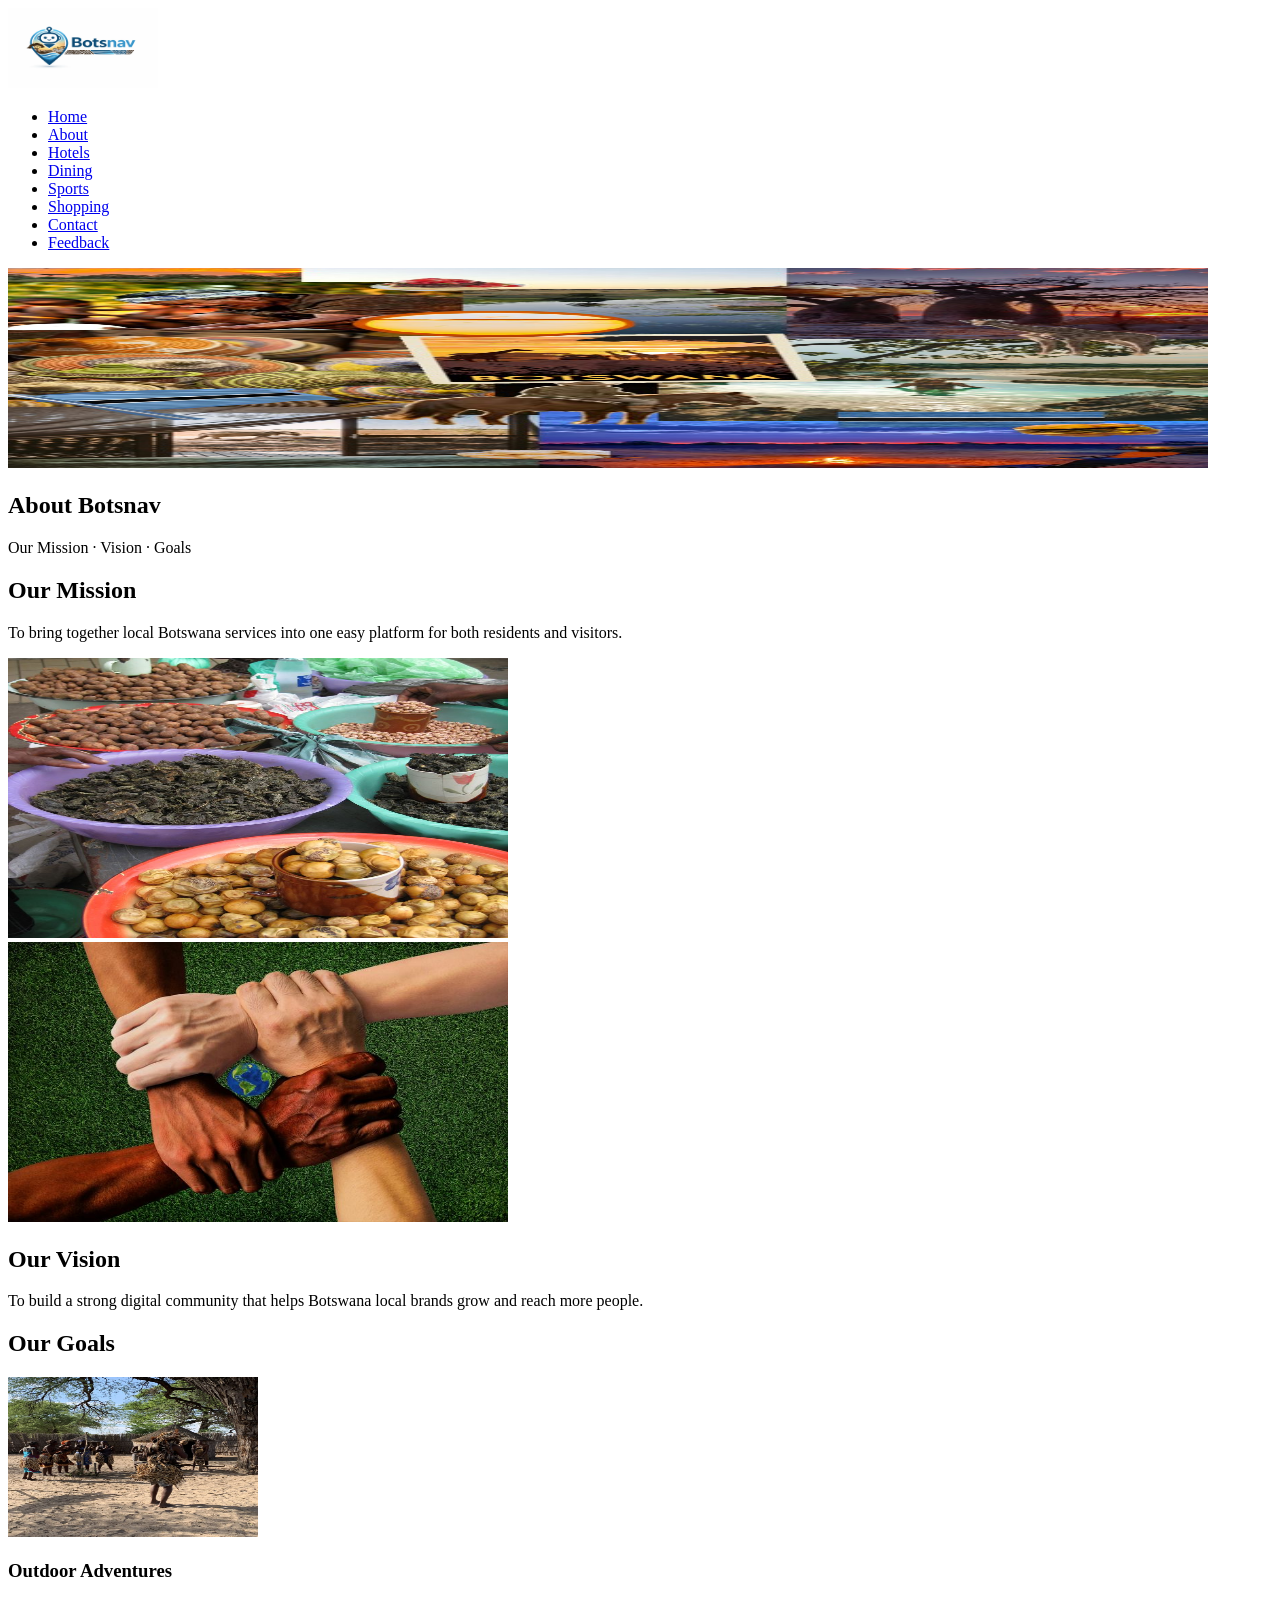
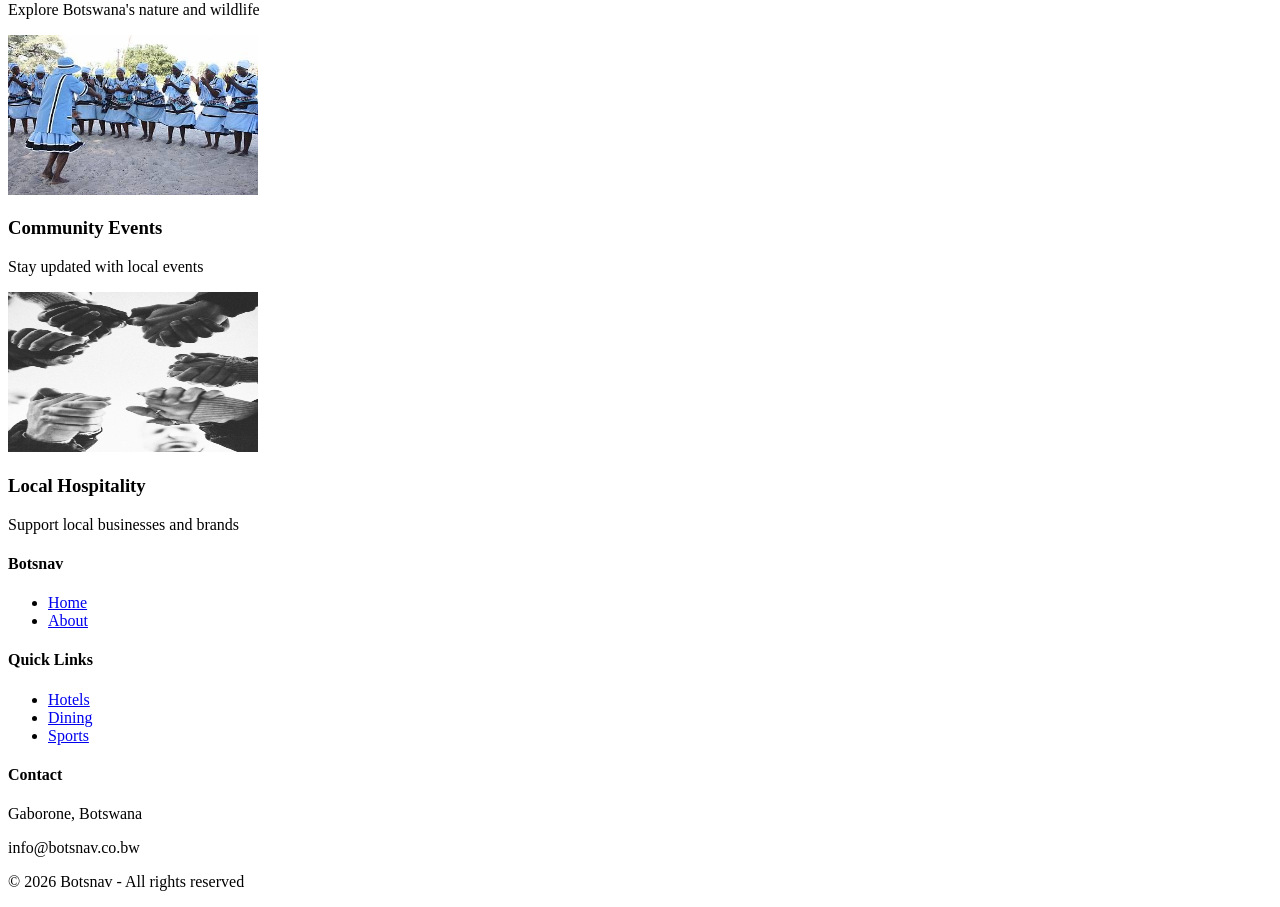
==== about.html @ 478df35c "Rename About.html to about.html" ====
<!DOCTYPE html>
<html lang="en">
<head>
  <meta charset="UTF-8">
  <meta name="viewport" content="width=device-width, initial-scale=1.0">
  <title>Botsnav - About</title>
</head>

<body>

  
  <header>
    <nav>
      <div class="logo">
        <img src="imagez/logo.webp" alt="Botsnav Logo" width="150" height="80">
      </div>

      <ul>
        <li><a href="index.html">Home</a></li>
        <li><a href="about.html">About</a></li>
        <li><a href="hotels.html">Hotels</a></li>
        <li><a href="dining.html">Dining</a></li>
        <li><a href="sports.html">Sports</a></li>
        <li><a href="shopping.html">Shopping</a></li>
        <li><a href="contact.html">Contact</a></li>
        <li><a href="feedback.html">Feedback</a></li>
      </ul>
    </nav>
  </header>


  
  <section class="page-banner">
    <img src="imagez/bw.jpeg" alt="About Botsnav Banner" width="1200" height="200">

    <div class="banner-content">
      <h1>About Botsnav</h1>
      <p>Our Mission · Vision · Goals</p>
    </div>
  </section>


  
  <section class="mission">
    <div class="mission-text">
      <h2>Our Mission</h2>
      <p>
        To bring together local Botswana services into one easy platform 
        for both residents and visitors.
      </p>
    </div>

    <div class="mission-image">
      <img src="imagez/dijo.jpeg" alt="Botsnav Mission" width="500" height="280">
    </div>
  </section>


 
  <section class="vision">
    <div class="vision-image">
      <img src="imagez/tshwaragano.jpeg" alt="Botsnav Vision" width="500" height="280">
    </div>

    <div class="vision-text">
      <h2>Our Vision</h2>
      <p>
        To build a strong digital community that helps Botswana 
        local brands grow and reach more people.
      </p>
    </div>
  </section>


  
  <section class="goals">
    <h2>Our Goals</h2>

    <div class="goals-grid">

      <!-- Goal 1 -->
      <article>
        <img src="imagez/setso.jpeg" alt="Outdoor Adventures" width="250" height="160">
        <h3>Outdoor Adventures</h3>
        <p>Explore Botswana's nature and wildlife</p>
      </article>

      <!-- Goal 2 -->
      <article>
        <img src="imagez/ngwao.jpeg" alt="Community Events" width="250" height="160">
        <h3>Community Events</h3>
        <p>Stay updated with local events</p>
      </article>

      <!-- Goal 3 -->
      <article>
        <img src="imagez/unity.jpeg" alt="Local Hospitality" width="250" height="160">
        <h3>Local Hospitality</h3>
        <p>Support local businesses and brands</p>
      </article>

    </div>
  </section>



  <footer>

    <div class="footer-col">
      <h4>Botsnav</h4>
      <ul>
        <li><a href="index.html">Home</a></li>
        <li><a href="about.html">About</a></li>
      </ul>
    </div>

    <div class="footer-col">
      <h4>Quick Links</h4>
      <ul>
        <li><a href="hotels.html">Hotels</a></li>
        <li><a href="dining.html">Dining</a></li>
        <li><a href="sports.html">Sports</a></li>
      </ul>
    </div>

    <div class="footer-col">
      <h4>Contact</h4>
      <p>Gaborone, Botswana</p>
      <p>info@botsnav.co.bw</p>
    </div>

    <div class="footer-copy">
      <p>&copy; 2026 Botsnav - All rights reserved</p>
    </div>

  </footer>

</body>
</html>
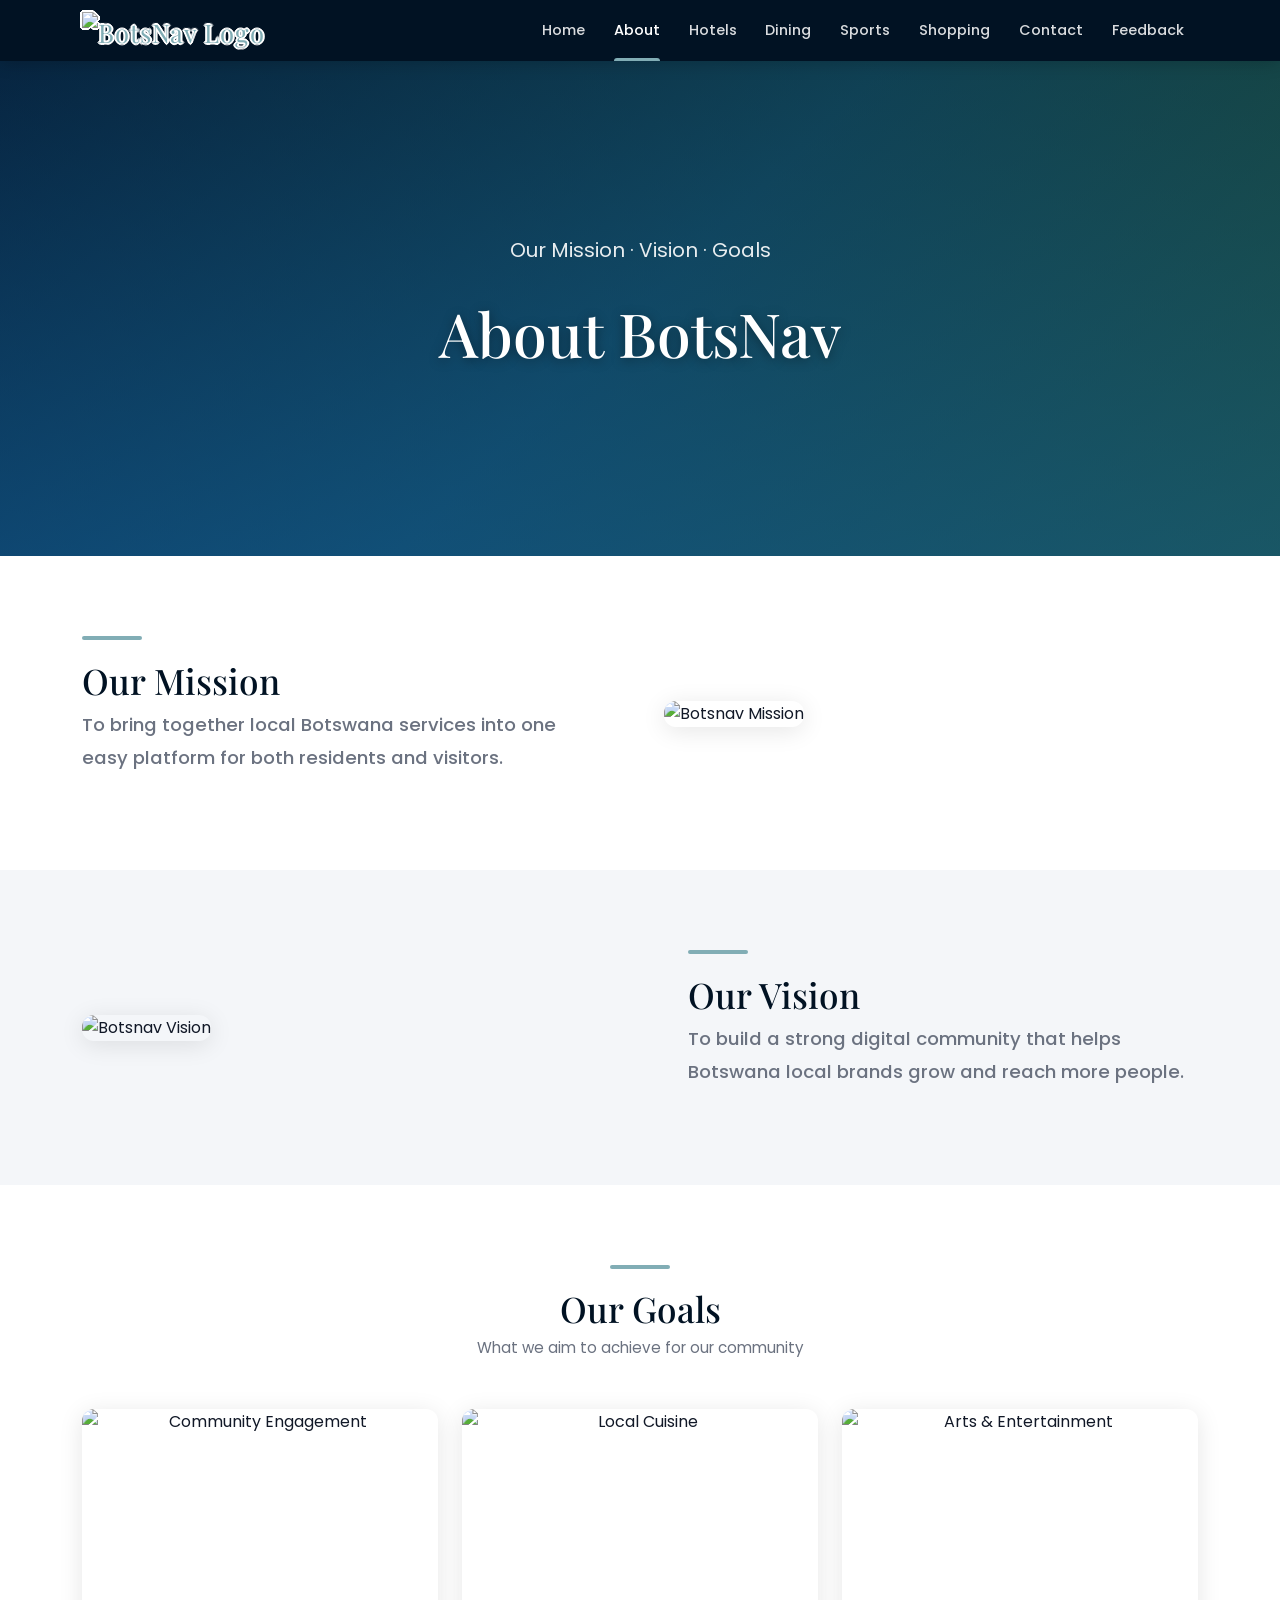
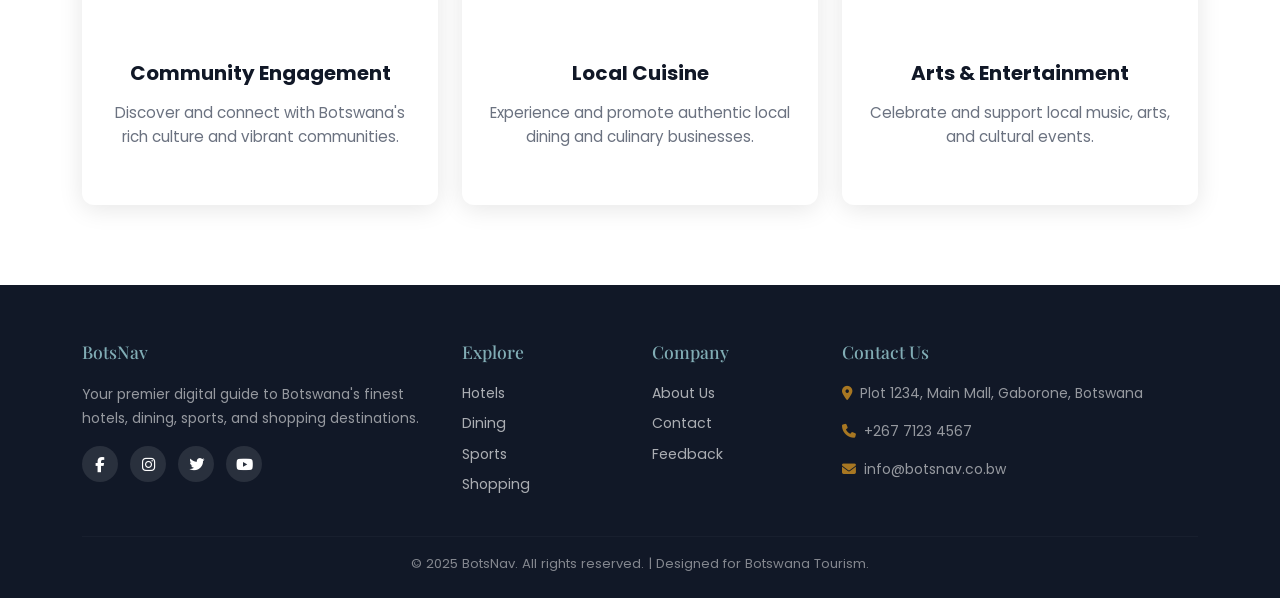
==== commit 6fddd3e1: "Add files via upload" ====
--- a/about.html
+++ b/about.html
@@ -1,139 +1,172 @@
-<!DOCTYPE html>
-<html lang="en">
-<head>
-  <meta charset="UTF-8">
-  <meta name="viewport" content="width=device-width, initial-scale=1.0">
-  <title>Botsnav - About</title>
-</head>
-
-<body>
-
-  
-  <header>
-    <nav>
-      <div class="logo">
-        <img src="imagez/logo.webp" alt="Botsnav Logo" width="150" height="80">
-      </div>
-
-      <ul>
-        <li><a href="index.html">Home</a></li>
-        <li><a href="about.html">About</a></li>
-        <li><a href="hotels.html">Hotels</a></li>
-        <li><a href="dining.html">Dining</a></li>
-        <li><a href="sports.html">Sports</a></li>
-        <li><a href="shopping.html">Shopping</a></li>
-        <li><a href="contact.html">Contact</a></li>
-        <li><a href="feedback.html">Feedback</a></li>
-      </ul>
-    </nav>
-  </header>
-
-
-  
-  <section class="page-banner">
-    <img src="imagez/bw.jpeg" alt="About Botsnav Banner" width="1200" height="200">
-
-    <div class="banner-content">
-      <h1>About Botsnav</h1>
-      <p>Our Mission · Vision · Goals</p>
-    </div>
-  </section>
-
-
-  
-  <section class="mission">
-    <div class="mission-text">
-      <h2>Our Mission</h2>
-      <p>
-        To bring together local Botswana services into one easy platform 
-        for both residents and visitors.
-      </p>
-    </div>
-
-    <div class="mission-image">
-      <img src="imagez/dijo.jpeg" alt="Botsnav Mission" width="500" height="280">
-    </div>
-  </section>
-
-
- 
-  <section class="vision">
-    <div class="vision-image">
-      <img src="imagez/tshwaragano.jpeg" alt="Botsnav Vision" width="500" height="280">
-    </div>
-
-    <div class="vision-text">
-      <h2>Our Vision</h2>
-      <p>
-        To build a strong digital community that helps Botswana 
-        local brands grow and reach more people.
-      </p>
-    </div>
-  </section>
-
-
-  
-  <section class="goals">
-    <h2>Our Goals</h2>
-
-    <div class="goals-grid">
-
-      <!-- Goal 1 -->
-      <article>
-        <img src="imagez/setso.jpeg" alt="Outdoor Adventures" width="250" height="160">
-        <h3>Outdoor Adventures</h3>
-        <p>Explore Botswana's nature and wildlife</p>
-      </article>
-
-      <!-- Goal 2 -->
-      <article>
-        <img src="imagez/ngwao.jpeg" alt="Community Events" width="250" height="160">
-        <h3>Community Events</h3>
-        <p>Stay updated with local events</p>
-      </article>
-
-      <!-- Goal 3 -->
-      <article>
-        <img src="imagez/unity.jpeg" alt="Local Hospitality" width="250" height="160">
-        <h3>Local Hospitality</h3>
-        <p>Support local businesses and brands</p>
-      </article>
-
-    </div>
-  </section>
-
-
-
-  <footer>
-
-    <div class="footer-col">
-      <h4>Botsnav</h4>
-      <ul>
-        <li><a href="index.html">Home</a></li>
-        <li><a href="about.html">About</a></li>
-      </ul>
-    </div>
-
-    <div class="footer-col">
-      <h4>Quick Links</h4>
-      <ul>
-        <li><a href="hotels.html">Hotels</a></li>
-        <li><a href="dining.html">Dining</a></li>
-        <li><a href="sports.html">Sports</a></li>
-      </ul>
-    </div>
-
-    <div class="footer-col">
-      <h4>Contact</h4>
-      <p>Gaborone, Botswana</p>
-      <p>info@botsnav.co.bw</p>
-    </div>
-
-    <div class="footer-copy">
-      <p>&copy; 2026 Botsnav - All rights reserved</p>
-    </div>
-
-  </footer>
-
-</body>
-</html>
+<!DOCTYPE html>
+<html lang="en">
+<head>
+  <meta charset="UTF-8">
+  <meta name="viewport" content="width=device-width, initial-scale=1.0">
+  <title>About BotsNav - Our Mission & Vision</title>
+  <meta name="description" content="Learn more about BotsNav and our mission to guide you to the best experiences in Botswana.">
+  <link rel="stylesheet" href="https://cdn.jsdelivr.net/npm/bootstrap@5.3.2/dist/css/bootstrap.min.css">
+  <link rel="stylesheet" href="https://cdnjs.cloudflare.com/ajax/libs/font-awesome/6.5.0/css/all.min.css">
+  <link rel="stylesheet" href="css/style.css">
+</head>
+<body>
+
+<!-- NAVBAR -->
+<nav class="navbar navbar-expand-lg sticky-top">
+  <div class="container-xl">
+    <a class="navbar-brand" href="index.html">
+      <img src="dinepe/logo.png" alt="BotsNav Logo" style="height:130px;width:auto;object-fit:contain;filter:drop-shadow(1px 1px 0 #fff) drop-shadow(-1px -1px 0 #fff) drop-shadow(1px -1px 0 #fff) drop-shadow(-1px 1px 0 #fff);">
+    </a>
+    <button class="navbar-toggler border-0" type="button" data-bs-toggle="collapse" data-bs-target="#navMenu">
+      <span style="color:#fff;font-size:1.4rem;"><i class="fas fa-bars"></i></span>
+    </button>
+    <div class="collapse navbar-collapse" id="navMenu">
+      <ul class="navbar-nav ms-auto">
+        <li class="nav-item"><a class="nav-link" href="index.html">Home</a></li>
+        <li class="nav-item"><a class="nav-link active" href="about.html">About</a></li>
+        <li class="nav-item"><a class="nav-link" href="hotels.html">Hotels</a></li>
+        <li class="nav-item"><a class="nav-link" href="dining.html">Dining</a></li>
+        <li class="nav-item"><a class="nav-link" href="sports.html">Sports</a></li>
+        <li class="nav-item"><a class="nav-link" href="shopping.html">Shopping</a></li>
+        <li class="nav-item"><a class="nav-link" href="contact.html">Contact</a></li>
+        <li class="nav-item"><a class="nav-link" href="feedback.html">Feedback</a></li>
+      </ul>
+    </div>
+  </div>
+</nav>
+
+<!-- HERO BANNER -->
+<section class="hero" style="height: 55vh; min-height: 450px;">
+  <div class="hero-slide active" style="background-image:url('dinepe/flag.png')"></div>
+  <div class="hero-overlay"></div>
+  <div class="hero-content">
+    <p class="tagline">Our Mission · Vision · Goals</p>
+    <h1>About BotsNav</h1>
+  </div>
+</section>
+
+<!-- MISSION -->
+<section style="padding: 5rem 0; background: #fff;">
+  <div class="container-xl">
+    <div class="row align-items-center g-5">
+      <div class="col-lg-6 pe-lg-5">
+        <div class="divider"></div>
+        <h2 class="section-title">Our Mission</h2>
+        <p style="font-size:1.15rem; color:var(--text-muted); line-height:1.8; font-weight: 500;">
+          To bring together local Botswana services into one easy platform for both residents and visitors.
+        </p>
+      </div>
+      <div class="col-lg-6">
+        <img src="dinepe/pin.png" alt="Botsnav Mission" class="img-fluid" style="width:100%; height:340px; object-fit:cover; border-radius: var(--radius); box-shadow: var(--shadow);">
+      </div>
+    </div>
+  </div>
+</section>
+
+<!-- VISION -->
+<section style="padding: 5rem 0; background: var(--light-bg);">
+  <div class="container-xl">
+    <div class="row align-items-center flex-column-reverse flex-lg-row g-5">
+      <div class="col-lg-6">
+        <img src="dinepe/tshwaragano.jpeg" alt="Botsnav Vision" class="img-fluid" style="width:100%; height:340px; object-fit:cover; border-radius: var(--radius); box-shadow: var(--shadow);">
+      </div>
+      <div class="col-lg-6 ps-lg-5">
+        <div class="divider"></div>
+        <h2 class="section-title">Our Vision</h2>
+        <p style="font-size:1.15rem; color:var(--text-muted); line-height:1.8; font-weight: 500;">
+          To build a strong digital community that helps Botswana local brands grow and reach more people.
+        </p>
+      </div>
+    </div>
+  </div>
+</section>
+
+<!-- GOALS -->
+<section style="padding: 5rem 0; background: #fff;">
+  <div class="container-xl">
+    <div class="text-center mb-5">
+      <div class="divider mx-auto"></div>
+      <h2 class="section-title">Our Goals</h2>
+      <p class="section-subtitle">What we aim to achieve for our community</p>
+    </div>
+    <div class="row g-4 justify-content-center">
+      
+      <!-- Goal 1 -->
+      <div class="col-md-6 col-lg-4">
+        <div class="listing-card h-100 text-center d-flex flex-column pb-4">
+          <img src="dinepe/community.jpg" alt="Community Engagement" style="height:220px; width:100%; object-fit:cover;">
+          <div class="lc-body flex-grow-1 mt-3 px-4">
+            <h4 class="lc-title mb-3" style="font-size: 1.25rem;">Community Engagement</h4>
+            <p class="lc-sub" style="font-size: 0.95rem; line-height: 1.6;">Discover and connect with Botswana's rich culture and vibrant communities.</p>
+          </div>
+        </div>
+      </div>
+      
+      <!-- Goal 2 -->
+      <div class="col-md-6 col-lg-4">
+        <div class="listing-card h-100 text-center d-flex flex-column pb-4">
+          <img src="dinepe/cooking.png" alt="Local Cuisine" style="height:220px; width:100%; object-fit:cover;">
+          <div class="lc-body flex-grow-1 mt-3 px-4">
+            <h4 class="lc-title mb-3" style="font-size: 1.25rem;">Local Cuisine</h4>
+            <p class="lc-sub" style="font-size: 0.95rem; line-height: 1.6;">Experience and promote authentic local dining and culinary businesses.</p>
+          </div>
+        </div>
+      </div>
+      
+      <!-- Goal 3 -->
+      <div class="col-md-6 col-lg-4">
+        <div class="listing-card h-100 text-center d-flex flex-column pb-4">
+          <img src="dinepe/mmino.jpg" alt="Arts & Entertainment" style="height:220px; width:100%; object-fit:cover;">
+          <div class="lc-body flex-grow-1 mt-3 px-4">
+            <h4 class="lc-title mb-3" style="font-size: 1.25rem;">Arts & Entertainment</h4>
+            <p class="lc-sub" style="font-size: 0.95rem; line-height: 1.6;">Celebrate and support local music, arts, and cultural events.</p>
+          </div>
+        </div>
+      </div>
+
+    </div>
+  </div>
+</section>
+
+<!-- FOOTER -->
+<footer>
+  <div class="container-xl">
+    <div class="row g-4">
+      <div class="col-md-4">
+        <h5>BotsNav</h5>
+        <p style="font-size:.87rem;opacity:.7;line-height:1.75;">Your premier digital guide to Botswana's finest hotels, dining, sports, and shopping destinations.</p>
+        <div class="mt-3">
+          <a href="#" class="social-icon"><i class="fab fa-facebook-f"></i></a>
+          <a href="#" class="social-icon"><i class="fab fa-instagram"></i></a>
+          <a href="#" class="social-icon"><i class="fab fa-twitter"></i></a>
+          <a href="#" class="social-icon"><i class="fab fa-youtube"></i></a>
+        </div>
+      </div>
+      <div class="col-md-2">
+        <h5>Explore</h5>
+        <a href="hotels.html">Hotels</a>
+        <a href="dining.html">Dining</a>
+        <a href="sports.html">Sports</a>
+        <a href="shopping.html">Shopping</a>
+      </div>
+      <div class="col-md-2">
+        <h5>Company</h5>
+        <a href="about.html">About Us</a>
+        <a href="contact.html">Contact</a>
+        <a href="feedback.html">Feedback</a>
+      </div>
+      <div class="col-md-4">
+        <h5>Contact Us</h5>
+        <p style="font-size:.87rem;opacity:.7;"><i class="fas fa-map-marker-alt me-2" style="color:#e8a020;"></i>Plot 1234, Main Mall, Gaborone, Botswana</p>
+        <p style="font-size:.87rem;opacity:.7;"><i class="fas fa-phone me-2" style="color:#e8a020;"></i>+267 7123 4567</p>
+        <p style="font-size:.87rem;opacity:.7;"><i class="fas fa-envelope me-2" style="color:#e8a020;"></i>info@botsnav.co.bw</p>
+      </div>
+    </div>
+    <hr style="border-color:rgba(255,255,255,.12);margin:2rem 0 1rem;">
+    <div class="footer-bottom">© 2025 BotsNav. All rights reserved. | Designed for Botswana Tourism.</div>
+  </div>
+</footer>
+
+<script src="https://cdn.jsdelivr.net/npm/bootstrap@5.3.2/dist/js/bootstrap.bundle.min.js"></script>
+</body>
+</html>
--- a/css/style.css
+++ b/css/style.css
@@ -0,0 +1,278 @@
+@import url('https://fonts.googleapis.com/css2?family=Poppins:wght@300;400;500;600;700;800&family=Playfair+Display:wght@700&display=swap');
+
+:root {
+  --primary:   #011223;
+  --accent:    #81adb5;
+  --green:     #2e7d5e;
+  --light-bg:  #f4f6f9;
+  --dark:      #111827;
+  --text-muted:#6b7280;
+  --white:     #ffffff;
+  --radius:    12px;
+  --shadow:    0 4px 24px rgba(0,0,0,.10);
+  --transition:.3s ease;
+}
+
+*, *::before, *::after { box-sizing: border-box; margin: 0; padding: 0; }
+
+body {
+  font-family: 'Poppins', sans-serif;
+  background: var(--light-bg);
+  color: var(--dark);
+  line-height: 1.6;
+}
+
+/* ── NAVBAR ─────────────────────────────── */
+.navbar { background: var(--primary) !important; padding: 0 1.5rem; box-shadow: 0 2px 16px rgba(0,0,0,.2); }
+.navbar-brand { font-family: 'Playfair Display', serif; font-size: 1.6rem; color: var(--accent) !important; letter-spacing: 1px; }
+.navbar-brand span { color: var(--white); }
+.nav-link { color: rgba(255,255,255,.85) !important; font-weight: 500; font-size: .9rem; padding: 1.2rem .9rem !important; position: relative; transition: var(--transition); }
+.nav-link::after { content:''; position:absolute; bottom:0; left:.9rem; right:.9rem; height:3px; background:var(--accent); border-radius:3px 3px 0 0; transform:scaleX(0); transition:var(--transition); }
+.nav-link:hover::after, .nav-link.active::after { transform:scaleX(1); }
+.nav-link:hover, .nav-link.active { color: var(--white) !important; }
+
+/* ── HERO ────────────────────────────────── */
+.hero {
+  position: relative; height: 88vh; min-height: 560px; overflow: hidden;
+  display: flex; align-items: center; justify-content: center;
+  background: linear-gradient(135deg, #0b3d6b 0%, #1a6b8a 50%, #2e7d5e 100%);
+}
+.hero-slide {
+  position: absolute; inset: 0;
+  background-size: cover; background-position: center;
+  opacity: 0; transition: opacity 1.2s ease;
+}
+.hero-slide.active { opacity: 1; }
+.hero-overlay { position:absolute; inset:0; background:linear-gradient(to bottom, rgba(0,0,0,.4) 0%, rgba(11,61,107,.6) 100%); }
+.hero-content { position:relative; z-index:2; text-align:center; color:var(--white); padding:2rem; }
+.hero-content h1 { font-family:'Playfair Display',serif; font-size:clamp(2rem,5vw,3.8rem); line-height:1.15; margin-bottom:1rem; text-shadow:0 2px 12px rgba(0,0,0,.4); }
+.hero-content p  { font-size:clamp(1rem,2vw,1.25rem); opacity:.9; margin-bottom:2rem; }
+.btn-hero { background:var(--accent); color:var(--dark); font-weight:700; border:none; padding:.85rem 2.2rem; border-radius:50px; font-size:1rem; text-decoration:none; display:inline-block; transition:var(--transition); box-shadow:0 4px 18px rgba(232,160,32,.4); }
+.btn-hero:hover { background:#f0b030; transform:translateY(-2px); box-shadow:0 8px 28px rgba(232,160,32,.5); }
+.btn-hero-outline { background:transparent; border:2px solid var(--white); color:var(--white); font-weight:600; padding:.8rem 2rem; border-radius:50px; font-size:1rem; text-decoration:none; display:inline-block; transition:var(--transition); margin-left:1rem; }
+.btn-hero-outline:hover { background:var(--white); color:var(--primary); }
+
+/* ── PAGE BANNER (inner pages) ────────────── */
+.page-banner {
+  background: linear-gradient(135deg, var(--primary) 0%, #1a6b8a 100%);
+  color: var(--white); padding: 5rem 1rem 3.5rem; text-align: center;
+  position: relative; overflow: hidden;
+}
+.page-banner::after { content:''; position:absolute; bottom:-1px; left:0; right:0; height:60px; background:var(--light-bg); clip-path:ellipse(55% 100% at 50% 100%); }
+.page-banner h1 { font-family:'Playfair Display',serif; font-size:clamp(1.8rem,4vw,3rem); margin-bottom:.5rem; }
+.page-banner p { opacity:.85; font-size:1.05rem; }
+
+/* ── SECTION HEADINGS ─────────────────────── */
+.section-title { font-family:'Playfair Display',serif; font-size:clamp(1.6rem,3vw,2.2rem); color:var(--primary); margin-bottom:.4rem; }
+.section-subtitle { color:var(--text-muted); font-size:.95rem; margin-bottom:2rem; }
+.divider { width:60px; height:4px; background:var(--accent); border-radius:4px; margin-bottom:1.2rem; }
+
+/* ── CARDS ───────────────────────────────── */
+.card { border:none; border-radius:var(--radius); box-shadow:var(--shadow); overflow:hidden; transition:var(--transition); background:var(--white); }
+.card:hover { transform:translateY(-6px); box-shadow:0 12px 36px rgba(0,0,0,.15); }
+.card img { width:100%; height:200px; object-fit:cover; }
+.card-body { padding:1.2rem; }
+.card-title { font-weight:700; font-size:1rem; color:var(--dark); margin-bottom:.3rem; }
+.card-text  { font-size:.85rem; color:var(--text-muted); }
+.card-badge { background:var(--accent); color:var(--dark); font-size:.75rem; font-weight:700; border-radius:50px; padding:.2rem .75rem; display:inline-block; margin-bottom:.6rem; }
+
+/* ── CATEGORY CARDS (Home) ─────────────────── */
+.cat-card {
+  border-radius:var(--radius); overflow:hidden; position:relative;
+  height:220px; cursor:pointer; display:block; text-decoration:none;
+  box-shadow:var(--shadow); transition:var(--transition);
+}
+.cat-card:hover { transform:translateY(-6px); box-shadow:0 12px 36px rgba(0,0,0,.2); }
+.cat-card img { width:100%; height:100%; object-fit:cover; transition:transform .5s ease; }
+.cat-card:hover img { transform:scale(1.08); }
+.cat-card-overlay { position:absolute; inset:0; background:linear-gradient(to top, rgba(11,61,107,.8) 0%, rgba(0,0,0,.1) 100%); display:flex; flex-direction:column; align-items:center; justify-content:flex-end; padding:1.2rem; }
+.cat-card-overlay i  { font-size:2rem; color:var(--accent); margin-bottom:.4rem; }
+.cat-card-overlay span { color:var(--white); font-weight:700; font-size:1.05rem; letter-spacing:.5px; }
+
+/* ── ABOUT STRIP ─────────────────────────── */
+.about-strip { background:var(--primary); color:var(--white); padding:3.5rem 1rem; }
+.about-strip h2 { font-family:'Playfair Display',serif; font-size:clamp(1.5rem,3vw,2rem); margin-bottom:1rem; }
+.about-strip p  { opacity:.85; }
+
+/* ── MISSION / VISION / GOALS ──────────────── */
+.mission-card { background:var(--white); border-radius:var(--radius); padding:2rem; box-shadow:var(--shadow); border-top:4px solid var(--accent); height:100%; }
+.mission-card i { font-size:2.4rem; color:var(--accent); margin-bottom:1rem; }
+.goal-card { background:var(--white); border-radius:var(--radius); padding:1.5rem; box-shadow:var(--shadow); text-align:center; border-left:4px solid var(--green); transition:var(--transition); }
+.goal-card:hover { border-left-color:var(--accent); transform:translateX(4px); }
+.goal-card i { font-size:1.8rem; color:var(--green); margin-bottom:.7rem; }
+
+/* ── SEARCH BAR ──────────────────────────── */
+.search-bar { background:var(--white); border-radius:var(--radius); padding:1.2rem 1.5rem; box-shadow:var(--shadow); display:flex; gap:.8rem; align-items:center; margin-bottom:1.5rem; }
+.search-bar input { border:none; outline:none; flex:1; font-size:1rem; font-family:'Poppins',sans-serif; }
+.search-bar button { background:var(--accent); border:none; color:var(--dark); font-weight:700; padding:.55rem 1.5rem; border-radius:50px; cursor:pointer; transition:var(--transition); }
+.search-bar button:hover { background:#f0b030; }
+
+/* ── FILTER TABS ──────────────────────────── */
+.filter-tabs { display:flex; gap:.6rem; flex-wrap:wrap; margin-bottom:1.5rem; }
+.filter-tab { background:var(--white); border:2px solid #e5e7eb; color:var(--text-muted); border-radius:50px; padding:.4rem 1.1rem; font-size:.85rem; font-weight:600; cursor:pointer; transition:var(--transition); }
+.filter-tab:hover, .filter-tab.active { background:var(--primary); border-color:var(--primary); color:var(--white); }
+
+/* ── LISTING CARD ─────────────────────────── */
+.listing-card { background:var(--white); border-radius:var(--radius); box-shadow:var(--shadow); overflow:hidden; transition:var(--transition); cursor:pointer; }
+.listing-card:hover { transform:translateY(-5px); box-shadow:0 12px 36px rgba(0,0,0,.15); }
+.listing-card img { width:100%; height:220px; object-fit:cover; image-rendering:-webkit-optimize-contrast; }
+.listing-card .lc-body { padding:1rem; }
+.listing-card .lc-title { font-weight:700; font-size:.97rem; margin-bottom:.25rem; }
+.listing-card .lc-sub   { font-size:.82rem; color:var(--text-muted); }
+.stars { color:var(--accent); font-size:.85rem; margin:.3rem 0; }
+
+/* ── HORIZ CARD (Shopping) ─────────────────── */
+.h-card { background:var(--white); border-radius:var(--radius); box-shadow:var(--shadow); overflow:hidden; display:flex; transition:var(--transition); cursor:pointer; }
+.h-card:hover { transform:translateY(-4px); box-shadow:0 12px 36px rgba(0,0,0,.15); }
+.h-card img { width:200px; min-height:150px; object-fit:cover; flex-shrink:0; }
+.h-card .hc-body { padding:1.2rem; display:flex; flex-direction:column; justify-content:center; }
+
+/* ── SIDEBAR FILTER ───────────────────────── */
+.sidebar-filter { background:var(--white); border-radius:var(--radius); padding:1.4rem; box-shadow:var(--shadow); }
+.sidebar-filter h6 { font-weight:700; color:var(--primary); margin-bottom:.8rem; text-transform:uppercase; font-size:.8rem; letter-spacing:.8px; }
+.sidebar-filter .form-check-label { font-size:.88rem; }
+.price-range { accent-color:var(--accent); }
+
+/* ── MODAL OVERLAY ────────────────────────── */
+.detail-overlay { position:fixed; inset:0; z-index:1050; display:flex; align-items:center; justify-content:center; background:rgba(0,0,0,.6); backdrop-filter:blur(4px); opacity:0; pointer-events:none; transition:opacity .3s; }
+.detail-overlay.show { opacity:1; pointer-events:all; }
+.detail-box { background:var(--white); border-radius:var(--radius); width:min(700px,94vw); max-height:88vh; overflow-y:auto; box-shadow:0 20px 60px rgba(0,0,0,.3); animation:slideUp .3s ease; }
+.detail-box img { width:100%; height:260px; object-fit:cover; }
+.detail-box .detail-body { padding:1.8rem; }
+.detail-box .detail-title { font-family:'Playfair Display',serif; font-size:1.5rem; color:var(--primary); margin-bottom:.5rem; }
+.btn-close-overlay { position:absolute; top:1rem; right:1rem; background:var(--white); border:none; border-radius:50%; width:36px; height:36px; display:flex; align-items:center; justify-content:center; cursor:pointer; box-shadow:0 2px 8px rgba(0,0,0,.2); font-size:1.1rem; transition:var(--transition); }
+.btn-close-overlay:hover { background:var(--accent); }
+
+/* ── EVENTS TABLE ─────────────────────────── */
+.events-table { background:var(--white); border-radius:var(--radius); overflow:hidden; box-shadow:var(--shadow); }
+.events-table table { width:100%; border-collapse:collapse; }
+.events-table thead { background:var(--primary); color:var(--white); }
+.events-table th, .events-table td { padding:.9rem 1.1rem; font-size:.88rem; }
+.events-table tbody tr:hover { background:#f0f4ff; }
+.events-table tbody tr:nth-child(even) { background:#f8fafc; }
+.event-tag { background:var(--accent); color:var(--dark); border-radius:50px; padding:.15rem .7rem; font-size:.75rem; font-weight:700; }
+
+/* ── CONTACT ──────────────────────────────── */
+.contact-info-card { background:var(--white); border-radius:var(--radius); padding:1.8rem; text-align:center; box-shadow:var(--shadow); transition:var(--transition); }
+.contact-info-card:hover { transform:translateY(-5px); }
+.contact-info-card i { font-size:2.2rem; color:var(--accent); margin-bottom:1rem; }
+.map-placeholder { background:linear-gradient(135deg,#e8eef5,#c8daea); border-radius:var(--radius); height:320px; display:flex; align-items:center; justify-content:center; flex-direction:column; gap:1rem; color:var(--primary); font-weight:600; box-shadow:var(--shadow); }
+.map-placeholder i { font-size:3rem; color:var(--accent); }
+
+/* ── FAQ ACCORDION ─────────────────────────── */
+.faq-item { background:var(--white); border-radius:var(--radius); margin-bottom:.8rem; box-shadow:var(--shadow); overflow:hidden; }
+.faq-question { padding:1.1rem 1.5rem; font-weight:600; cursor:pointer; display:flex; justify-content:space-between; align-items:center; transition:background var(--transition); }
+.faq-question:hover { background:#f0f4ff; }
+.faq-question.open { background:var(--primary); color:var(--white); }
+.faq-answer { max-height:0; overflow:hidden; transition:max-height .4s ease, padding .3s; font-size:.92rem; color:var(--text-muted); }
+.faq-answer.open { max-height:200px; padding:1rem 1.5rem; }
+.faq-icon { transition:transform .3s; }
+.faq-question.open .faq-icon { transform:rotate(180deg); }
+
+/* ── STAR RATING ──────────────────────────── */
+.star-rating { display:flex; gap:.4rem; flex-direction:row-reverse; justify-content:center; margin-bottom:1rem; }
+.star-rating input { display:none; }
+.star-rating label { font-size:2.5rem; color:#d1d5db; cursor:pointer; transition:color .2s; }
+.star-rating input:checked ~ label,
+.star-rating label:hover,
+.star-rating label:hover ~ label { color:var(--accent); }
+
+/* ── FORMS ───────────────────────────────── */
+.form-control { border-radius:8px; border:2px solid #e5e7eb; padding:.75rem 1rem; font-family:'Poppins',sans-serif; font-size:.9rem; transition:border-color .2s; }
+.form-control:focus { border-color:var(--primary); box-shadow:none; outline:none; }
+.form-label { font-weight:600; font-size:.88rem; color:var(--dark); margin-bottom:.4rem; }
+.btn-primary-custom { background:var(--primary); color:var(--white); border:none; border-radius:50px; padding:.8rem 2.5rem; font-weight:700; font-size:1rem; cursor:pointer; transition:var(--transition); }
+.btn-primary-custom:hover { background:#0e4f8b; transform:translateY(-2px); box-shadow:0 6px 20px rgba(11,61,107,.3); }
+.btn-accent { background:var(--accent); color:var(--dark); border:none; border-radius:50px; padding:.7rem 1.8rem; font-weight:700; cursor:pointer; transition:var(--transition); }
+.btn-accent:hover { background:#f0b030; transform:translateY(-2px); }
+.btn-outline-primary-custom { background:transparent; border:2px solid var(--primary); color:var(--primary); border-radius:50px; padding:.65rem 1.6rem; font-weight:600; cursor:pointer; transition:var(--transition); }
+.btn-outline-primary-custom:hover { background:var(--primary); color:var(--white); }
+
+/* ── FOOTER ──────────────────────────────── */
+footer { background:var(--dark); color:rgba(255,255,255,.8); padding:3.5rem 1rem 1.5rem; }
+footer h5 { font-family:'Playfair Display',serif; color:var(--accent); margin-bottom:1.2rem; font-size:1.1rem; }
+footer a { color:rgba(255,255,255,.65); text-decoration:none; font-size:.88rem; display:block; margin-bottom:.5rem; transition:color .2s; }
+footer a:hover { color:var(--accent); }
+.footer-divider { border-color:rgba(255,255,255,.12); margin:2rem 0 1rem; }
+.footer-bottom { text-align:center; font-size:.82rem; opacity:.6; }
+.social-icon { display:inline-flex; width:36px; height:36px; border-radius:50%; background:rgba(255,255,255,.1); align-items:center; justify-content:center; color:var(--white); font-size:.95rem; margin-right:.5rem; transition:var(--transition); }
+.social-icon:hover { background:var(--accent); color:var(--dark); }
+
+/* ── UTILS ───────────────────────────────── */
+section { padding:5rem 0; }
+.bg-white-sec { background:var(--white); }
+.bg-primary-sec { background:var(--primary); color:var(--white); }
+.view-more-btn { display:block; width:fit-content; margin:2rem auto 0; background:transparent; border:2px solid var(--primary); color:var(--primary); border-radius:50px; padding:.75rem 2.2rem; font-weight:700; cursor:pointer; transition:var(--transition); }
+.view-more-btn:hover { background:var(--primary); color:var(--white); }
+.badge-green { background:#d1fae5; color:#065f46; border-radius:50px; padding:.2rem .7rem; font-size:.75rem; font-weight:700; }
+.badge-blue  { background:#dbeafe; color:#1e40af; border-radius:50px; padding:.2rem .7rem; font-size:.75rem; font-weight:700; }
+.badge-red   { background:#fee2e2; color:#991b1b; border-radius:50px; padding:.2rem .7rem; font-size:.75rem; font-weight:700; }
+
+@keyframes slideUp { from { transform:translateY(40px); opacity:0; } to { transform:translateY(0); opacity:1; } }
+
+@media (max-width:768px) {
+  .hero { height:70vh; }
+  .h-card img { width:120px; min-height:120px; }
+  .search-bar { flex-direction:column; }
+  .btn-hero-outline { margin-left:0; margin-top:.8rem; }
+}
+
+/* =========================================
+   ACCESSIBILITY WIDGET STYLES 
+========================================= */
+#a11y-widget { position: fixed; bottom: 20px; left: 20px; z-index: 99999; }
+#a11y-toggle { background: var(--accent); color: #111; border: none; width: 55px; height: 55px; border-radius: 50%; font-size: 1.8rem; cursor: pointer; box-shadow: 0 4px 15px rgba(0,0,0,0.3); transition: transform 0.3s; display: flex; align-items: center; justify-content: center; }
+#a11y-toggle:hover { transform: scale(1.1); }
+#a11y-menu { position: absolute; bottom: 70px; left: 0; background: #fff; border-radius: 8px; box-shadow: 0 10px 30px rgba(0,0,0,0.2); width: 220px; padding: 15px; display: none; flex-direction: column; gap: 10px; }
+#a11y-menu.show { display: flex; }
+#a11y-menu h6 { margin: 0 0 10px 0; font-family: 'Playfair Display', serif; color: var(--primary); font-weight: 800; border-bottom: 2px solid #eee; padding-bottom: 8px; text-transform: uppercase; letter-spacing: 1px; font-size: 0.9rem;}
+.a11y-btn { background: #f8fafc; border: 1px solid #cbd5e1; padding: 10px; border-radius: 6px; cursor: pointer; text-align: left; font-size: 0.95rem; font-weight: 600; color: #334155; transition: all 0.2s; display: flex; align-items: center; }
+.a11y-btn i { margin-right: 10px; font-size: 1.1rem; color: var(--primary); width: 20px; text-align: center; }
+.a11y-btn:hover, .a11y-btn.active { background: var(--primary); color: #fff; border-color: var(--primary); }
+.a11y-btn:hover i, .a11y-btn.active i { color: var(--accent); }
+
+/* ACCESSIBILITY MODES */
+body.a11y-high-contrast { background: #000 !important; color: #ffeb3b !important; }
+body.a11y-high-contrast * { background-color: #000 !important; color: #ffeb3b !important; border-color: #ffeb3b !important; box-shadow: none !important; text-shadow: none !important; }
+body.a11y-high-contrast img { filter: grayscale(100%) contrast(150%) brightness(80%) !important; border: 2px solid #ffeb3b !important; }
+body.a11y-high-contrast a { color: #fff !important; text-decoration: underline !important; }
+
+body.a11y-large-text { font-size: 120% !important; }
+body.a11y-large-text p, body.a11y-large-text span, body.a11y-large-text a, body.a11y-large-text li { font-size: 1.15rem !important; line-height: 1.8 !important; }
+body.a11y-large-text h1, body.a11y-large-text h2, body.a11y-large-text h3 { font-size: 130% !important; }
+
+body.a11y-highlight-links a { background: #ffeb3b !important; color: #000 !important; text-decoration: underline !important; font-weight: 800 !important; border-bottom: 3px solid #000 !important; padding: 2px 4px !important; display: inline-block; }
+
+/* =========================================
+   BACK TO TOP BUTTON
+========================================= */
+#back-to-top {
+  position: fixed;
+  bottom: 20px;
+  right: 20px;
+  background: var(--accent);
+  color: #111;
+  width: 55px;
+  height: 55px;
+  border-radius: 50%;
+  border: none;
+  font-size: 1.5rem;
+  cursor: pointer;
+  box-shadow: 0 4px 15px rgba(0,0,0,0.3);
+  display: flex;
+  align-items: center;
+  justify-content: center;
+  z-index: 99998;
+  opacity: 0;
+  visibility: hidden;
+  transition: all 0.3s ease;
+}
+#back-to-top.visible {
+  opacity: 1;
+  visibility: visible;
+}
+#back-to-top:hover {
+  transform: translateY(-5px) scale(1.05);
+  background: var(--primary);
+  color: #fff;
+}
